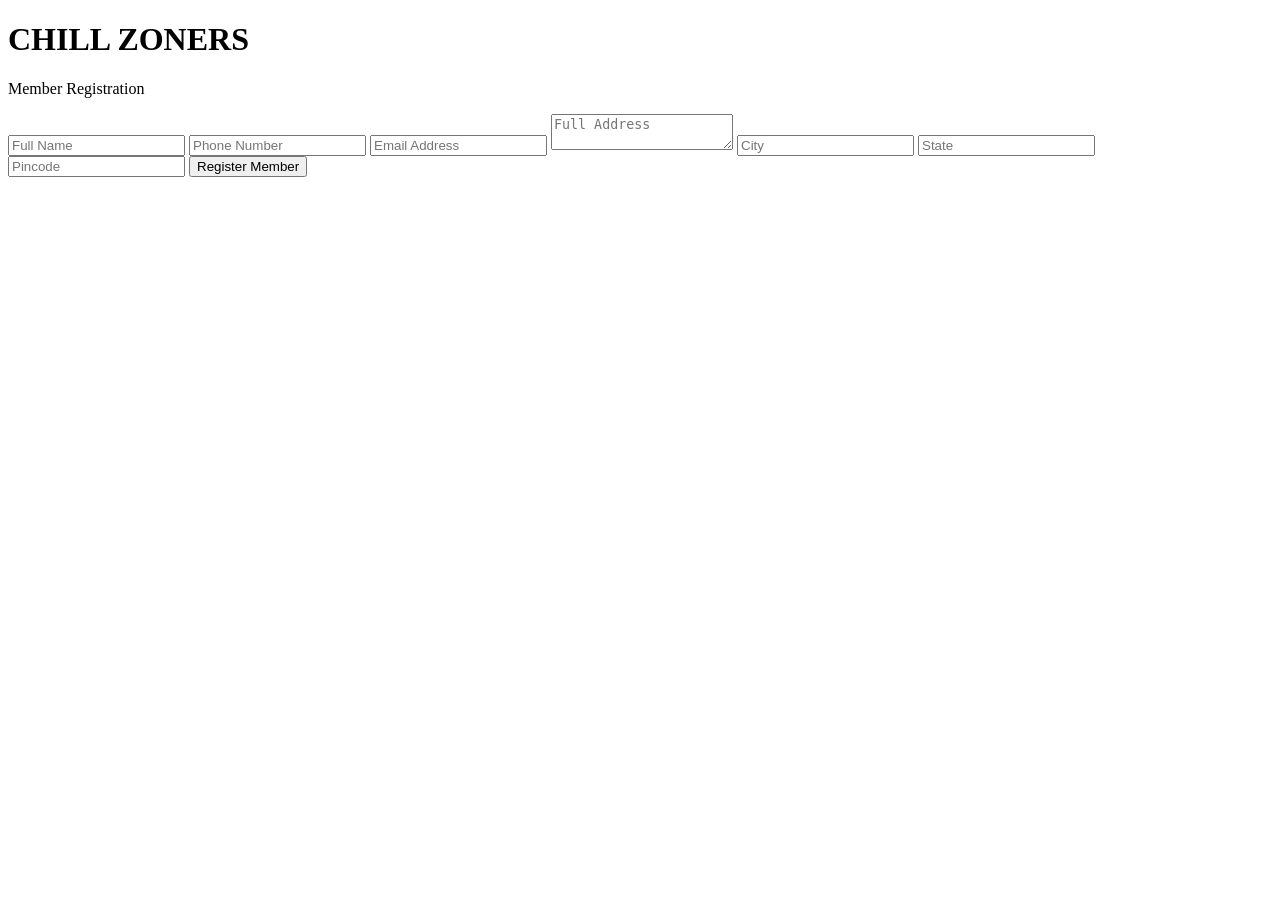
==== index.html @ 22c3088e "Add member registration form in index.html" ====
<!DOCTYPE html>
<html lang="en">
<head>
  <meta charset="UTF-8">
  <meta name="viewport" content="width=device-width, initial-scale=1.0">

  <title>CHILL ZONERS - Member Registration</title>

  <link rel="stylesheet" href="style.css">
</head>

<body>

  <div class="container">

    <div class="card">

      <h1>CHILL ZONERS</h1>
      <p class="subtitle">Member Registration</p>

      <form id="memberForm">

        <input
          type="text"
          id="name"
          placeholder="Full Name"
          required
        >

        <input
          type="tel"
          id="phone"
          placeholder="Phone Number"
          maxlength="10"
          required
        >

        <input
          type="email"
          id="email"
          placeholder="Email Address"
          required
        >

        <textarea
          id="address"
          placeholder="Full Address"
          required
        ></textarea>

        <input
          type="text"
          id="city"
          placeholder="City"
          required
        >

        <input
          type="text"
          id="state"
          placeholder="State"
          required
        >

        <input
          type="text"
          id="pincode"
          placeholder="Pincode"
          maxlength="6"
          required
        >

        <button type="submit" id="submitBtn">
          Register Member
        </button>

      </form>

      <p id="message"></p>

    </div>

  </div>

  <script src="script.js"></script>

</body>
  </html>
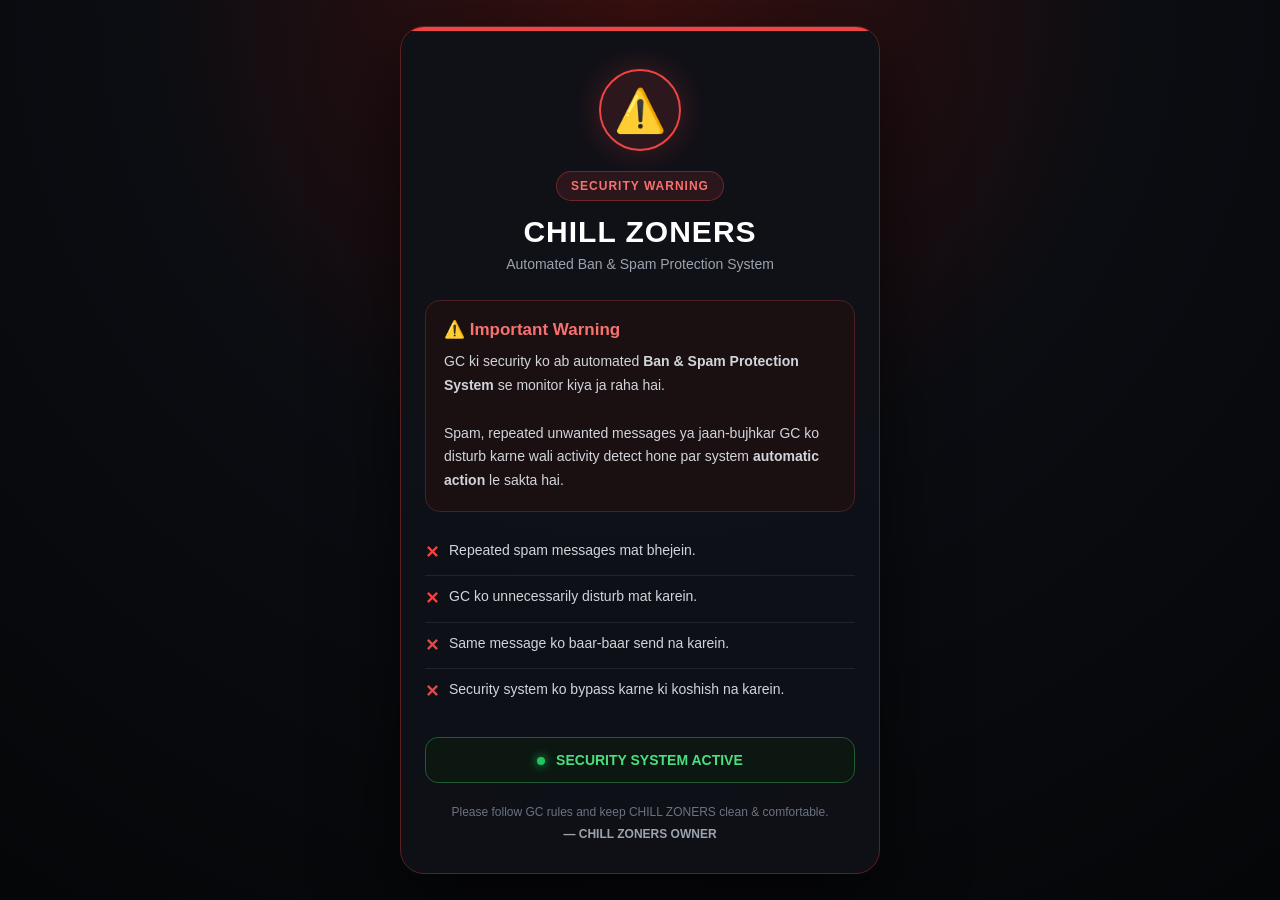
==== commit b16a9de5: "Change title and implement security alert system Updated the title and added a security alert sectio" ====
--- a/index.html
+++ b/index.html
@@ -4,9 +4,185 @@
   <meta charset="UTF-8">
   <meta name="viewport" content="width=device-width, initial-scale=1.0">
 
-  <title>CHILL ZONERS - Member Registration</title>
-
-  <link rel="stylesheet" href="style.css">
+  <title>CHILL ZONERS | Security Alert</title>
+
+  <style>
+    * {
+      margin: 0;
+      padding: 0;
+      box-sizing: border-box;
+    }
+
+    body {
+      min-height: 100vh;
+      font-family: Arial, sans-serif;
+      background:
+        radial-gradient(circle at top, #3b1010 0%, #0b0d12 45%, #050608 100%);
+      color: #fff;
+      display: flex;
+      justify-content: center;
+      align-items: center;
+      padding: 20px;
+    }
+
+    .container {
+      width: 100%;
+      max-width: 480px;
+    }
+
+    .card {
+      position: relative;
+      overflow: hidden;
+      background: rgba(15, 17, 23, 0.96);
+      border: 1px solid #5b2020;
+      border-radius: 24px;
+      padding: 32px 24px;
+      text-align: center;
+      box-shadow: 0 25px 80px rgba(0, 0, 0, 0.65);
+    }
+
+    .top-line {
+      height: 4px;
+      width: 100%;
+      position: absolute;
+      top: 0;
+      left: 0;
+      background: #ef4444;
+    }
+
+    .warning-icon {
+      width: 82px;
+      height: 82px;
+      margin: 10px auto 20px;
+      border-radius: 50%;
+      display: flex;
+      align-items: center;
+      justify-content: center;
+      font-size: 42px;
+      background: rgba(239, 68, 68, 0.12);
+      border: 2px solid #ef4444;
+      box-shadow: 0 0 30px rgba(239, 68, 68, 0.25);
+      animation: pulse 2s infinite;
+    }
+
+    @keyframes pulse {
+      0%, 100% {
+        transform: scale(1);
+        box-shadow: 0 0 20px rgba(239, 68, 68, 0.2);
+      }
+
+      50% {
+        transform: scale(1.05);
+        box-shadow: 0 0 35px rgba(239, 68, 68, 0.45);
+      }
+    }
+
+    .badge {
+      display: inline-block;
+      padding: 7px 14px;
+      border-radius: 30px;
+      background: rgba(239, 68, 68, 0.12);
+      border: 1px solid rgba(239, 68, 68, 0.35);
+      color: #f87171;
+      font-size: 12px;
+      font-weight: bold;
+      letter-spacing: 1px;
+      margin-bottom: 14px;
+    }
+
+    h1 {
+      font-size: 30px;
+      margin-bottom: 7px;
+      letter-spacing: 1px;
+    }
+
+    .subtitle {
+      color: #9ca3af;
+      font-size: 14px;
+      margin-bottom: 28px;
+    }
+
+    .alert-box {
+      text-align: left;
+      padding: 18px;
+      border-radius: 15px;
+      background: #1a1012;
+      border: 1px solid #4a2024;
+      margin-bottom: 18px;
+    }
+
+    .alert-title {
+      color: #f87171;
+      font-size: 17px;
+      font-weight: bold;
+      margin-bottom: 10px;
+    }
+
+    .alert-text {
+      color: #d1d5db;
+      font-size: 14px;
+      line-height: 1.7;
+    }
+
+    .rules {
+      text-align: left;
+      margin-top: 18px;
+    }
+
+    .rule {
+      display: flex;
+      gap: 10px;
+      align-items: flex-start;
+      padding: 10px 0;
+      border-bottom: 1px solid #20242d;
+      color: #d1d5db;
+      font-size: 14px;
+      line-height: 1.5;
+    }
+
+    .rule:last-child {
+      border-bottom: none;
+    }
+
+    .cross {
+      color: #ef4444;
+      font-weight: bold;
+      font-size: 17px;
+    }
+
+    .status {
+      margin-top: 22px;
+      padding: 14px;
+      border-radius: 13px;
+      background: #0c1711;
+      border: 1px solid #1f5b31;
+      color: #4ade80;
+      font-size: 14px;
+      font-weight: bold;
+    }
+
+    .status-dot {
+      display: inline-block;
+      width: 8px;
+      height: 8px;
+      background: #22c55e;
+      border-radius: 50%;
+      margin-right: 7px;
+      box-shadow: 0 0 10px #22c55e;
+    }
+
+    .footer {
+      margin-top: 22px;
+      color: #6b7280;
+      font-size: 12px;
+    }
+
+    .owner {
+      margin-top: 8px;
+      color: #9ca3af;
+      font-weight: bold;
+    }
+  </style>
 </head>
 
 <body>
@@ -15,74 +191,92 @@
 
     <div class="card">
 
+      <div class="top-line"></div>
+
+      <div class="warning-icon">
+        ⚠️
+      </div>
+
+      <div class="badge">
+        SECURITY WARNING
+      </div>
+
       <h1>CHILL ZONERS</h1>
-      <p class="subtitle">Member Registration</p>
-
-      <form id="memberForm">
-
-        <input
-          type="text"
-          id="name"
-          placeholder="Full Name"
-          required
-        >
-
-        <input
-          type="tel"
-          id="phone"
-          placeholder="Phone Number"
-          maxlength="10"
-          required
-        >
-
-        <input
-          type="email"
-          id="email"
-          placeholder="Email Address"
-          required
-        >
-
-        <textarea
-          id="address"
-          placeholder="Full Address"
-          required
-        ></textarea>
-
-        <input
-          type="text"
-          id="city"
-          placeholder="City"
-          required
-        >
-
-        <input
-          type="text"
-          id="state"
-          placeholder="State"
-          required
-        >
-
-        <input
-          type="text"
-          id="pincode"
-          placeholder="Pincode"
-          maxlength="6"
-          required
-        >
-
-        <button type="submit" id="submitBtn">
-          Register Member
-        </button>
-
-      </form>
-
-      <p id="message"></p>
+
+      <p class="subtitle">
+        Automated Ban & Spam Protection System
+      </p>
+
+      <div class="alert-box">
+
+        <div class="alert-title">
+          ⚠️ Important Warning
+        </div>
+
+        <div class="alert-text">
+          GC ki security ko ab automated
+          <strong>Ban & Spam Protection System</strong>
+          se monitor kiya ja raha hai.
+          <br><br>
+          Spam, repeated unwanted messages ya
+          jaan-bujhkar GC ko disturb karne wali activity
+          detect hone par system
+          <strong>automatic action</strong> le sakta hai.
+        </div>
+
+      </div>
+
+      <div class="rules">
+
+        <div class="rule">
+          <span class="cross">✕</span>
+          <span>Repeated spam messages mat bhejein.</span>
+        </div>
+
+        <div class="rule">
+          <span class="cross">✕</span>
+          <span>GC ko unnecessarily disturb mat karein.</span>
+        </div>
+
+        <div class="rule">
+          <span class="cross">✕</span>
+          <span>Same message ko baar-baar send na karein.</span>
+        </div>
+
+        <div class="rule">
+          <span class="cross">✕</span>
+          <span>Security system ko bypass karne ki koshish na karein.</span>
+        </div>
+
+      </div>
+
+      <div class="status" id="status">
+        <span class="status-dot"></span>
+        SECURITY SYSTEM ACTIVE
+      </div>
+
+      <div class="footer">
+        Please follow GC rules and keep CHILL ZONERS clean & comfortable.
+        <div class="owner">
+          — CHILL ZONERS OWNER
+        </div>
+      </div>
 
     </div>
 
   </div>
 
-  <script src="script.js"></script>
+  <script>
+    const status = document.getElementById("status");
+
+    setInterval(() => {
+      status.style.opacity = "0.65";
+
+      setTimeout(() => {
+        status.style.opacity = "1";
+      }, 250);
+    }, 2500);
+  </script>
 
 </body>
-  </html>
+</html>
